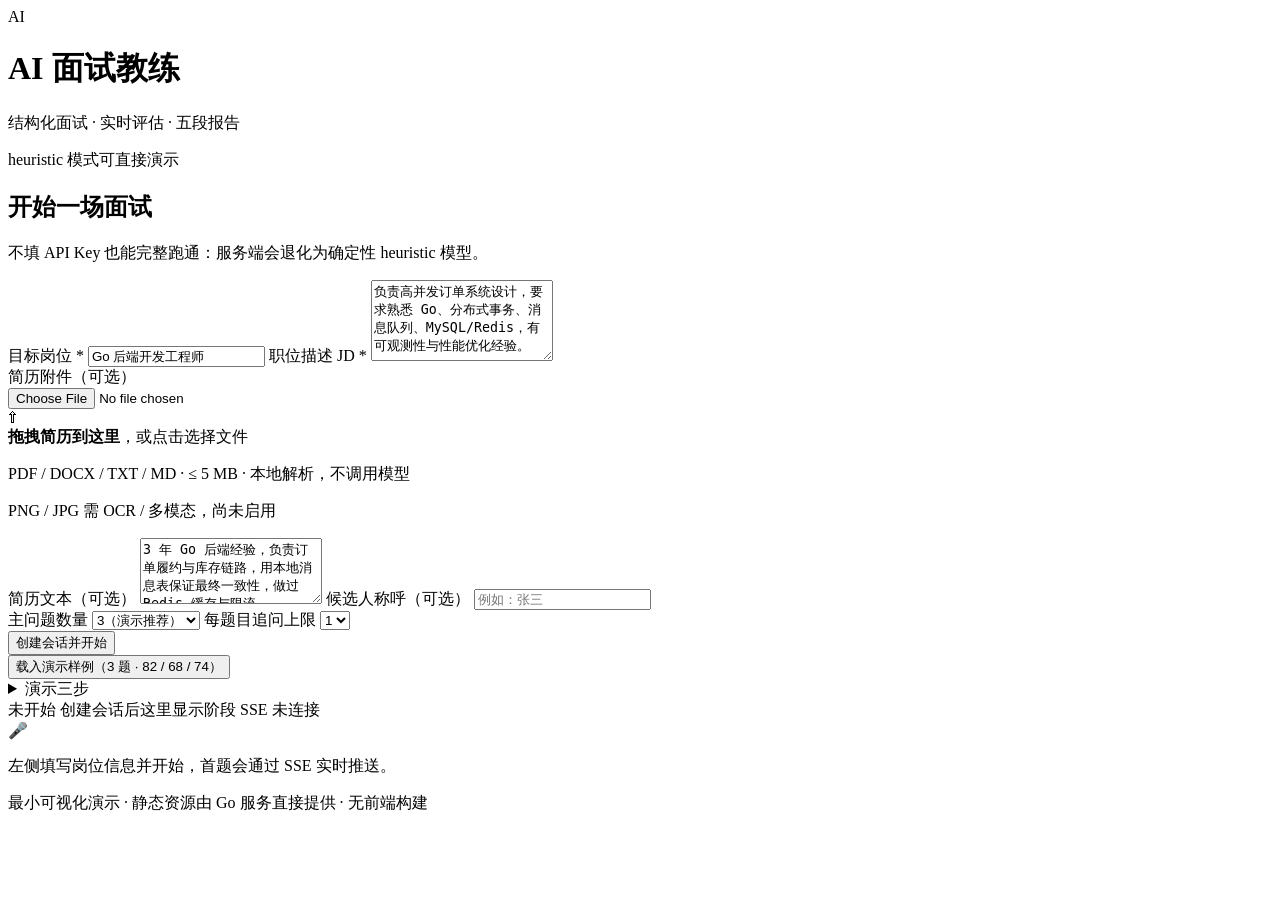
==== internal/api/http/demo/index.html @ 35692412 "M9: local resume attachment parsing with upload UI" ====
<!DOCTYPE html>
<html lang="zh-CN">
<head>
  <meta charset="utf-8">
  <meta name="viewport" content="width=device-width, initial-scale=1">
  <title>AI 面试教练 · 最小演示</title>
  <link rel="stylesheet" href="/demo/style.css">
</head>
<body>
<header class="topbar">
  <div class="brand">
    <span class="logo">AI</span>
    <div>
      <h1>AI 面试教练</h1>
      <p class="subtitle">结构化面试 · 实时评估 · 五段报告</p>
    </div>
  </div>
  <div class="topbar-meta">
    <span id="model-hint" class="pill muted">heuristic 模式可直接演示</span>
  </div>
</header>

<main class="layout">
  <aside class="panel setup-panel">
    <div id="setup-block">
      <h2>开始一场面试</h2>
      <p class="hint">不填 API Key 也能完整跑通：服务端会退化为确定性 heuristic 模型。</p>
      <form id="setup-form" autocomplete="off">
      <label>
        目标岗位 <span class="req">*</span>
        <input id="target-role" type="text" required placeholder="例如：Go 后端开发工程师" value="Go 后端开发工程师">
      </label>
      <label>
        职位描述 JD <span class="req">*</span>
        <textarea id="jd-text" rows="5" required placeholder="粘贴岗位职责与要求">负责高并发订单系统设计，要求熟悉 Go、分布式事务、消息队列、MySQL/Redis，有可观测性与性能优化经验。</textarea>
      </label>
      <div class="field">
        <span class="field-label">简历附件（可选）</span>
        <div id="resume-drop" class="dropzone" role="button" tabindex="0" aria-describedby="resume-drop-hint">
          <input id="resume-file" class="resume-file-input" type="file" accept=".pdf,.docx,.txt,.md,.png,.jpg,.jpeg" tabindex="-1">
          <div class="dropzone-main">
            <span class="dropzone-icon" aria-hidden="true">⇧</span>
            <div>
              <b>拖拽简历到这里</b>，或点击选择文件
              <p id="resume-drop-hint" class="muted">PDF / DOCX / TXT / MD · ≤ 5 MB · 本地解析，不调用模型</p>
              <p class="muted upload-note">PNG / JPG 需 OCR / 多模态，尚未启用</p>
            </div>
          </div>
          <div id="resume-upload-state" class="upload-state" hidden></div>
        </div>
        <div id="resume-profile" class="resume-profile" hidden></div>
      </div>
      <label>
        简历文本（可选）
        <textarea id="resume-text" rows="4" placeholder="例如：3 年 Go 经验，负责订单履约链路，做过本地消息表与 Redis 缓存">3 年 Go 后端经验，负责订单履约与库存链路，用本地消息表保证最终一致性，做过 Redis 缓存与限流。</textarea>
      </label>
      <label>
        候选人称呼（可选）
        <input id="candidate-name" type="text" placeholder="例如：张三">
      </label>
      <div class="form-row">
        <label>
          主问题数量
          <select id="max-primary">
            <option value="3" selected>3（演示推荐）</option>
            <option value="5">5</option>
            <option value="8">8（完整）</option>
          </select>
        </label>
        <label>
          每题目追问上限
          <select id="max-followups">
            <option value="1" selected>1</option>
            <option value="2">2</option>
          </select>
        </label>
      </div>
      <button id="start-btn" class="primary" type="submit">创建会话并开始</button>
      </form>
      <p id="setup-error" class="form-error" hidden></p>
      <button id="sample-btn" class="link-btn" type="button">载入演示样例（3 题 · 82 / 68 / 74）</button>
    </div>

    <div id="session-summary" class="session-summary" hidden>
      <h2>当前会话</h2>
      <dl>
        <div><dt>目标岗位</dt><dd id="sum-role">-</dd></div>
        <div><dt>主问题</dt><dd id="sum-questions">-</dd></div>
        <div><dt>追问预算</dt><dd id="sum-followups">-</dd></div>
        <div><dt>开始时间</dt><dd id="sum-started">-</dd></div>
      </dl>
      <button id="restart-btn" class="ghost" type="button">重开一场</button>
    </div>

    <details class="steps">
      <summary>演示三步</summary>
      <ol>
        <li>填岗位与 JD，点「创建会话并开始」。</li>
        <li>按首题作答并提交，实时看到评分与追问。</li>
        <li>点「结束面试」，等待五段报告生成。</li>
      </ol>
    </details>
  </aside>

  <section class="panel main-panel">
    <div class="statusbar">
      <span id="status-badge" class="badge idle">未开始</span>
      <span id="phase-text" class="muted">创建会话后这里显示阶段</span>
      <span class="spacer"></span>
      <span id="sse-badge" class="pill idle" title="EventSource 连接状态">SSE 未连接</span>
    </div>
    <div id="session-meta" class="session-meta" hidden>
      <code id="session-id"></code>
    </div>
    <div id="progress-strip" class="progress-strip" hidden>
      <span class="prog-item">第 <b id="prog-question">0</b> / 共 <b id="prog-total">0</b> 题</span>
      <span class="prog-item">追问已用 <b id="prog-followups">0</b> / 上限 <b id="prog-followup-limit">0</b></span>
      <span class="prog-item">已用时长 <b id="prog-elapsed">00:00</b></span>
    </div>

    <div id="notices" class="notices" aria-live="polite"></div>

    <div id="focus" class="focus">
      <div class="empty-state" id="empty-state">
        <div class="empty-icon">🎤</div>
        <p>左侧填写岗位信息并开始，首题会通过 SSE 实时推送。</p>
      </div>

      <article id="current-question" class="current-question" hidden></article>

      <div id="answer-box" class="answer-box" hidden>
        <div id="answer-context" class="answer-context"></div>
        <textarea id="answer-input" rows="5" placeholder="用 STAR 结构作答：背景 → 方案 → 取舍 → 结果与量化指标"></textarea>
        <div class="answer-actions">
          <button id="submit-answer" class="primary" type="button">提交作答</button>
          <span id="answer-tip" class="muted">提交后评估通过 SSE 实时返回</span>
        </div>
      </div>

      <div id="result-slot" class="result-slot"></div>
    </div>

    <details id="history-block" class="fold-block" hidden>
      <summary><span>历史问答</span><span id="history-count" class="fold-count">0</span></summary>
      <div id="history-body" class="fold-body"></div>
    </details>

    <details id="event-details" class="fold-block" hidden>
      <summary><span>实时事件流</span><span id="event-count" class="fold-count">0</span></summary>
      <div id="event-body" class="fold-body"></div>
    </details>

    <div id="finish-bar" class="finish-bar" hidden>
      <button id="finish-btn" class="secondary" type="button">结束面试并生成报告</button>
      <span class="muted">随时可以收尾，未作答的题目按现有记录汇总。</span>
    </div>
  </section>
</main>

<section id="report-panel" class="panel report-panel" hidden>
  <div class="report-head">
    <h2>面试报告</h2>
    <span id="report-sample-tag" class="sample-corner inline" hidden>演示样例</span>
    <div id="report-status" class="muted">正在生成…</div>
  </div>
  <div id="report-meta" class="report-meta"></div>
  <div id="report-charts" class="report-charts"></div>
  <details id="run-info" class="run-info" hidden>
    <summary>运行信息 · 模型调用与 Token</summary>
    <div id="run-info-body" class="run-info-body"></div>
  </details>
  <div id="report-sections" class="report-sections"></div>
</section>

<footer class="footer">
  <span>最小可视化演示 · 静态资源由 Go 服务直接提供 · 无前端构建</span>
</footer>

<script src="/demo/app.js"></script>
</body>
</html>
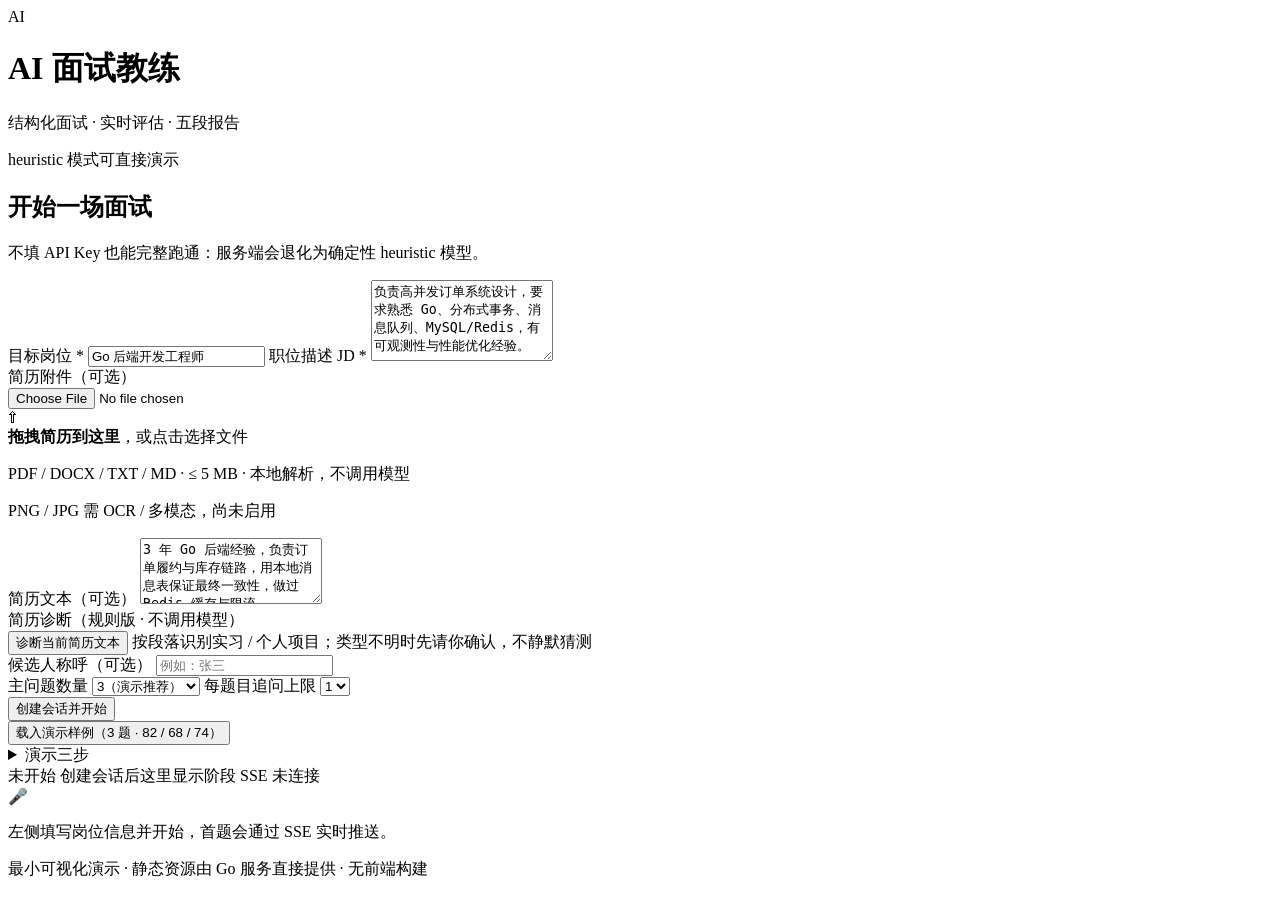
==== commit 3e549f70: "M12: typed rule-based resume diagnosis with screen/tech scores" ====
--- a/internal/api/http/demo/index.html
+++ b/internal/api/http/demo/index.html
@@ -54,6 +54,15 @@
         简历文本（可选）
         <textarea id="resume-text" rows="4" placeholder="例如：3 年 Go 经验，负责订单履约链路，做过本地消息表与 Redis 缓存">3 年 Go 后端经验，负责订单履约与库存链路，用本地消息表保证最终一致性，做过 Redis 缓存与限流。</textarea>
       </label>
+      <div class="field">
+        <span class="field-label">简历诊断（规则版 · 不调用模型）</span>
+        <div class="diagnose-actions">
+          <button id="diagnose-btn" class="secondary" type="button">诊断当前简历文本</button>
+          <span class="muted">按段落识别实习 / 个人项目；类型不明时先请你确认，不静默猜测</span>
+        </div>
+        <div id="diagnose-state" class="upload-state" hidden></div>
+        <div id="diagnose-result" class="diagnose-result" hidden></div>
+      </div>
       <label>
         候选人称呼（可选）
         <input id="candidate-name" type="text" placeholder="例如：张三">
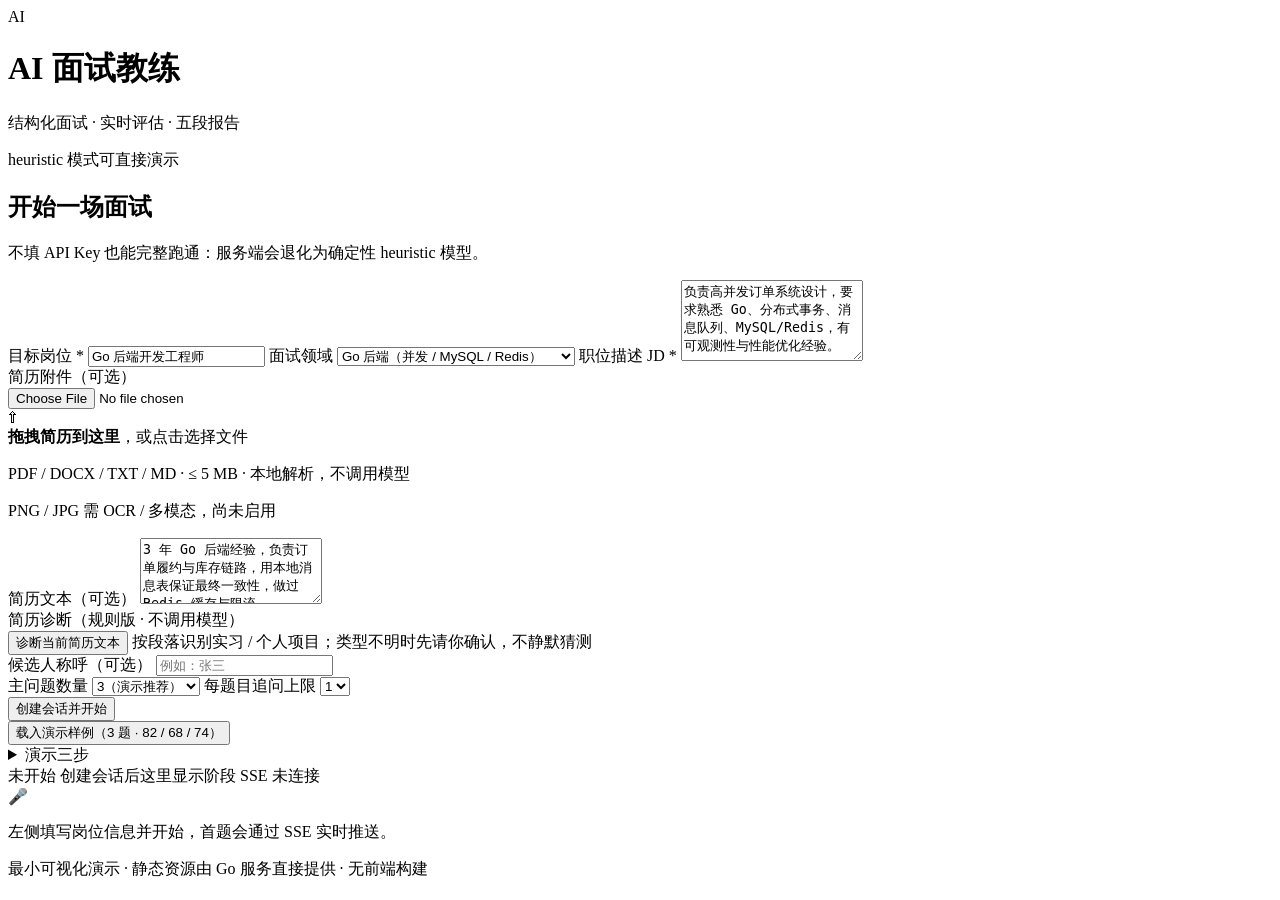
==== commit 9058bbf0: "M14: externalize domain packs and rubric (Go/Java/AI Agent)" ====
--- a/internal/api/http/demo/index.html
+++ b/internal/api/http/demo/index.html
@@ -29,6 +29,14 @@
       <label>
         目标岗位 <span class="req">*</span>
         <input id="target-role" type="text" required placeholder="例如：Go 后端开发工程师" value="Go 后端开发工程师">
+      </label>
+      <label>
+        面试领域
+        <select id="domain">
+          <option value="go-backend" selected>Go 后端（并发 / MySQL / Redis）</option>
+          <option value="java-backend">Java 后端（JVM / Spring / MySQL）</option>
+          <option value="ai-agent">AI Agent（LLM / RAG / 服务化）</option>
+        </select>
       </label>
       <label>
         职位描述 JD <span class="req">*</span>
@@ -127,6 +135,17 @@
       <span class="prog-item">已用时长 <b id="prog-elapsed">00:00</b></span>
     </div>
 
+    <div id="stepper" class="stepper" hidden aria-label="关卡进度">
+      <div class="stepper-head">
+        <span class="stepper-label">关卡进度</span>
+        <span id="stepper-hint" class="stepper-hint"></span>
+      </div>
+      <div class="stepper-viewport">
+        <div id="stepper-track" class="stepper-track" role="list"></div>
+      </div>
+      <div id="stepper-compact" class="stepper-compact"></div>
+    </div>
+
     <div id="notices" class="notices" aria-live="polite"></div>
 
     <div id="focus" class="focus">
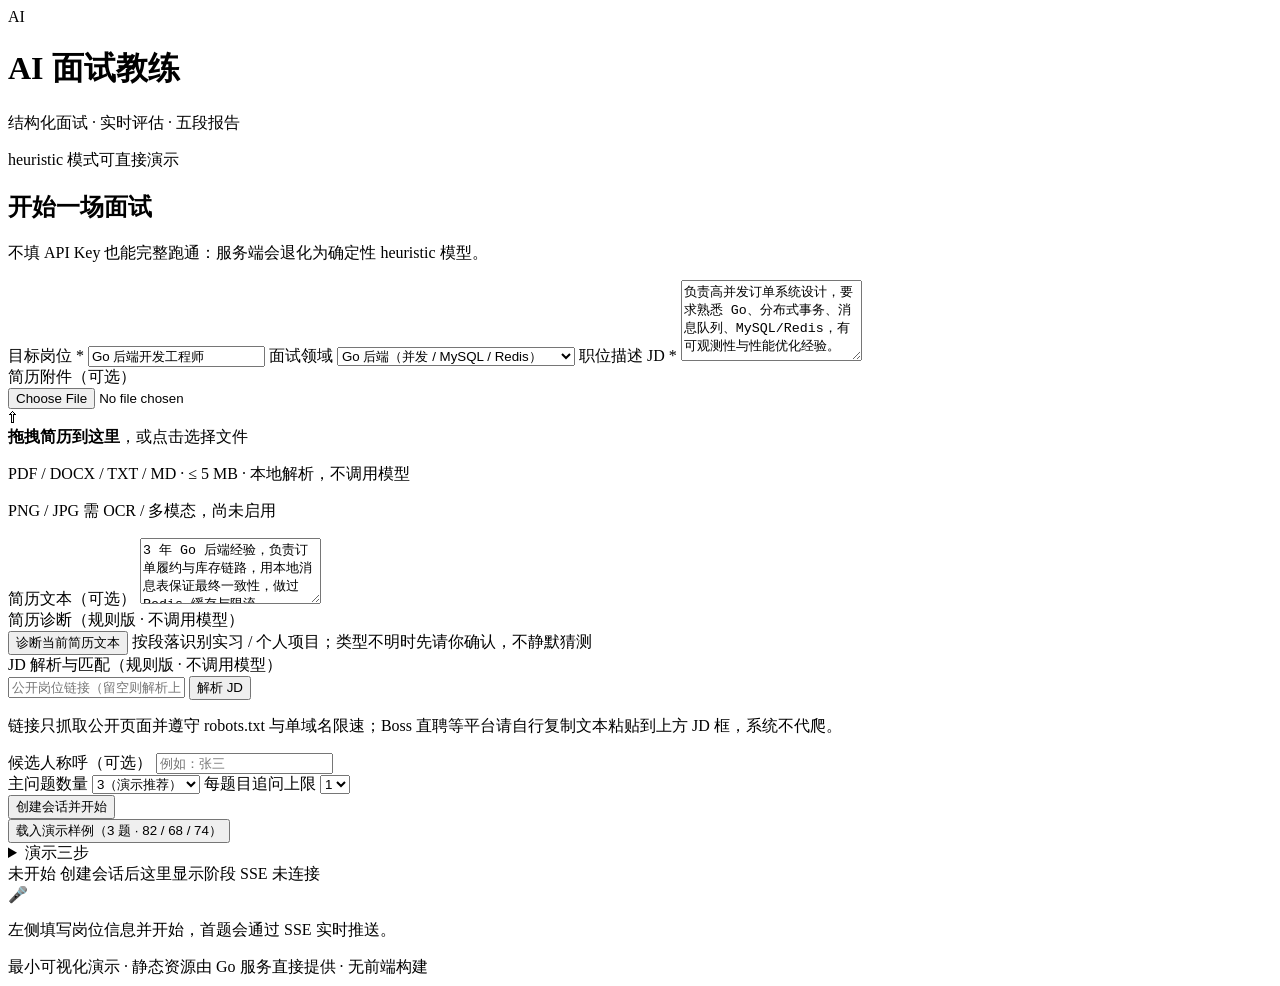
==== commit 46e6ef23: "feat(M15+M16): 规则版 JD 解析匹配与申请材料包（不代投）" ====
--- a/internal/api/http/demo/index.html
+++ b/internal/api/http/demo/index.html
@@ -70,6 +70,16 @@
         </div>
         <div id="diagnose-state" class="upload-state" hidden></div>
         <div id="diagnose-result" class="diagnose-result" hidden></div>
+      </div>
+      <div class="field">
+        <span class="field-label">JD 解析与匹配（规则版 · 不调用模型）</span>
+        <div class="jd-source-row">
+          <input id="jd-url" type="url" placeholder="公开岗位链接（留空则解析上方 JD 文本）">
+          <button id="jd-analyze-btn" class="secondary" type="button">解析 JD</button>
+        </div>
+        <p class="muted">链接只抓取公开页面并遵守 robots.txt 与单域名限速；Boss 直聘等平台请自行复制文本粘贴到上方 JD 框，系统不代爬。</p>
+        <div id="jd-state" class="upload-state" hidden></div>
+        <div id="jd-result" class="jd-result" hidden></div>
       </div>
       <label>
         候选人称呼（可选）
